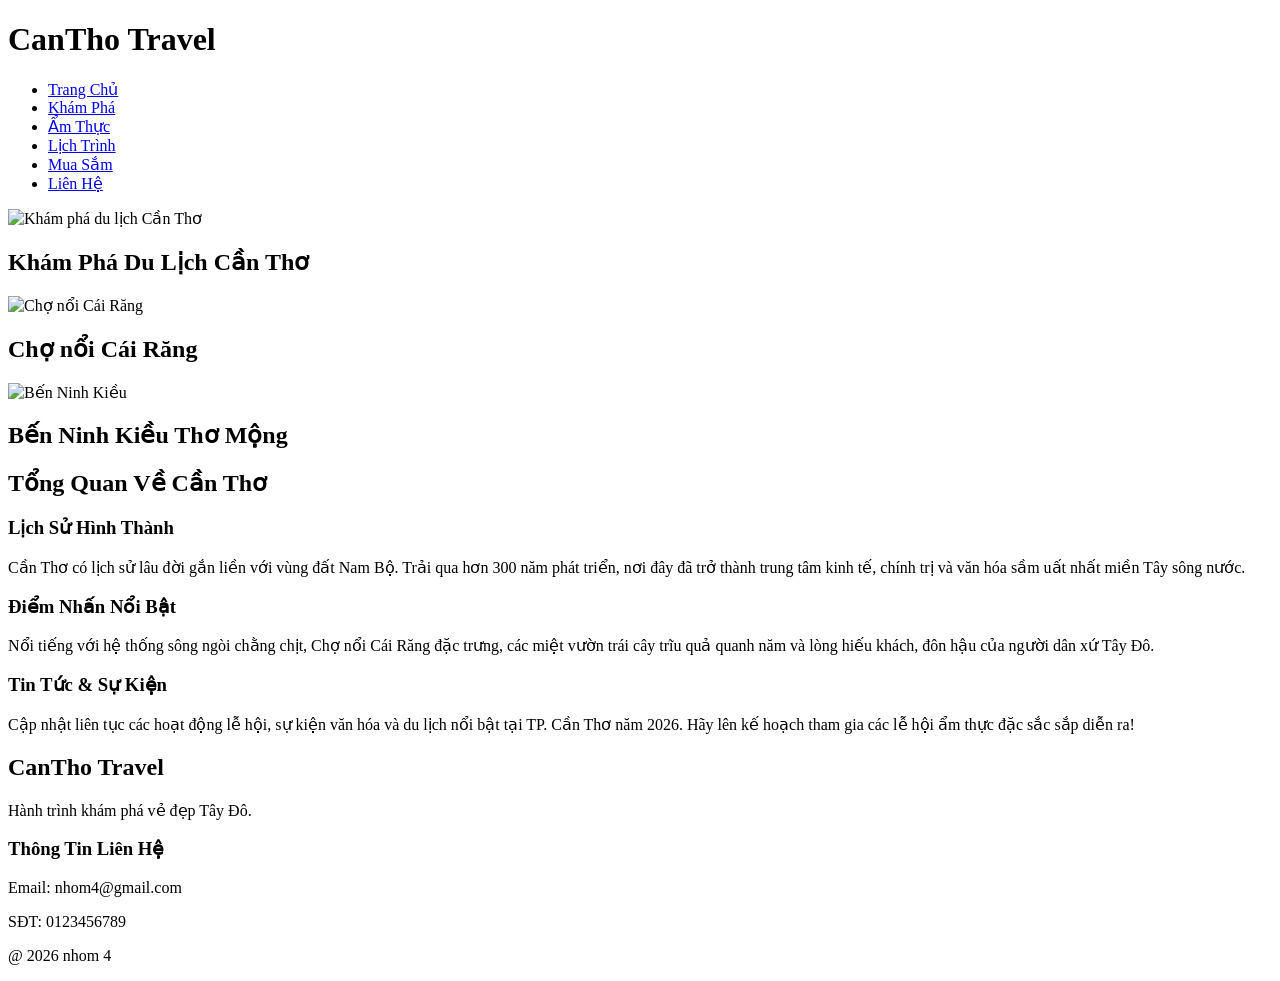
==== index.html @ 4eb85f0d "bo sungsung" ====
<!DOCTYPE html>
<html lang="vi">
  <head>
    <meta charset="UTF-8" />
    <meta name="viewport" content="width=device-width, initial-scale=1.0" />
    <title>Du lịch Cần Thơ | Nhóm 4</title>
    <!-- Nhúng font chữ Poppins từ Google Fonts -->
    <link rel="preconnect" href="https://fonts.googleapis.com" />
    <link rel="preconnect" href="https://fonts.gstatic.com" crossorigin />
    <link
      href="https://fonts.googleapis.com/css2?family=Poppins:wght@300;400;500;600;700&display=swap"
      rel="stylesheet"
    />
    <!-- Liên kết file CSS -->
    <link rel="stylesheet" href="style.css" />
  </head>
  <body>
    <!-- ================= NAVBAR (Thống nhất theo yêu cầu) ================= -->
    <header class="navbar">
      <div class="logo">
        <h1>CanTho Travel</h1>
      </div>
      <nav class="menu">
        <ul>
          <li><a href="index.html" class="active">Trang Chủ</a></li>
          <li><a href="#">Khám Phá</a></li>
          <li><a href="#">Ẩm Thực</a></li>
          <li><a href="#">Lịch Trình</a></li>
          <li><a href="#">Mua Sắm</a></li>
          <li><a href="#">Liên Hệ</a></li>
        </ul>
      </nav>
    </header>

    <!-- ================= BANNER / SLIDER (Tự động chuyển ảnh) =================-->
    <section class="banner-container">
      <!-- Slide 1 -->
      <div class="slide active">
        <img src="./image/du-lich-can-tho.jpg" alt="Khám phá du lịch Cần Thơ" />
        <div class="slide-content">
          <h1 class="main-title">Khám Phá Du Lịch Cần Thơ</h1>
        </div>
      </div>
      <!-- Slide 2 -->
      <div class="slide">
        <img src="./image/cho-noi-cai-rang.jpg" alt="Chợ nổi Cái Răng" />
        <div class="slide-content">
          <h1 class="main-title">Chợ nổi Cái Răng</h1>
        </div>
      </div>
      <!-- Slide 3 -->
      <div class="slide">
        <img src="./image/ben-ninh-kieu.jpg" alt="Bến Ninh Kiều" />
        <div class="slide-content">
          <h1 class="main-title">Bến Ninh Kiều Thơ Mộng</h1>
        </div>
      </div>
    </section>

    <!-- ================= GIỚI THIỆU SƠ LƯỢC ================= -->
    <main class="intro-section">
      <div class="container">
        <h2 class="sub-title">Tổng Quan Về Cần Thơ</h2>

        <div class="intro-grid">
          <!-- Thẻ Lịch sử -->
          <div class="intro-card">
            <h3>Lịch Sử Hình Thành</h3>
            <p>
              Cần Thơ có lịch sử lâu đời gắn liền với vùng đất Nam Bộ. Trải qua
              hơn 300 năm phát triển, nơi đây đã trở thành trung tâm kinh tế,
              chính trị và văn hóa sầm uất nhất miền Tây sông nước.
            </p>
          </div>

          <!-- Thẻ Điểm nổi bật -->
          <div class="intro-card">
            <h3>Điểm Nhấn Nổi Bật</h3>
            <p>
              Nổi tiếng với hệ thống sông ngòi chằng chịt, Chợ nổi Cái Răng đặc
              trưng, các miệt vườn trái cây trĩu quả quanh năm và lòng hiếu
              khách, đôn hậu của người dân xứ Tây Đô.
            </p>
          </div>

          <!-- Thẻ Tin tức -->
          <div class="intro-card">
            <h3>Tin Tức & Sự Kiện</h3>
            <p>
              Cập nhật liên tục các hoạt động lễ hội, sự kiện văn hóa và du lịch
              nổi bật tại TP. Cần Thơ năm 2026. Hãy lên kế hoạch tham gia các lễ
              hội ẩm thực đặc sắc sắp diễn ra!
            </p>
          </div>
        </div>
      </div>
    </main>

    <!-- ================= FOOTER (Thống nhất theo yêu cầu) ================= -->
    <footer class="footer">
      <div class="footer-content">
        <div class="footer-brand">
          <h2>CanTho Travel</h2>
          <p>Hành trình khám phá vẻ đẹp Tây Đô.</p>
        </div>
        <div class="footer-contact">
          <h3>Thông Tin Liên Hệ</h3>
          <p>Email: nhom4@gmail.com</p>
          <p>SĐT: 0123456789</p>
        </div>
      </div>
      <div class="footer-bottom">
        <p>@ 2026 nhom 4</p>
      </div>
    </footer>

    <!-- Liên kết file JavaScript -->
    <script src="script.js"></script>
  </body>
</html>
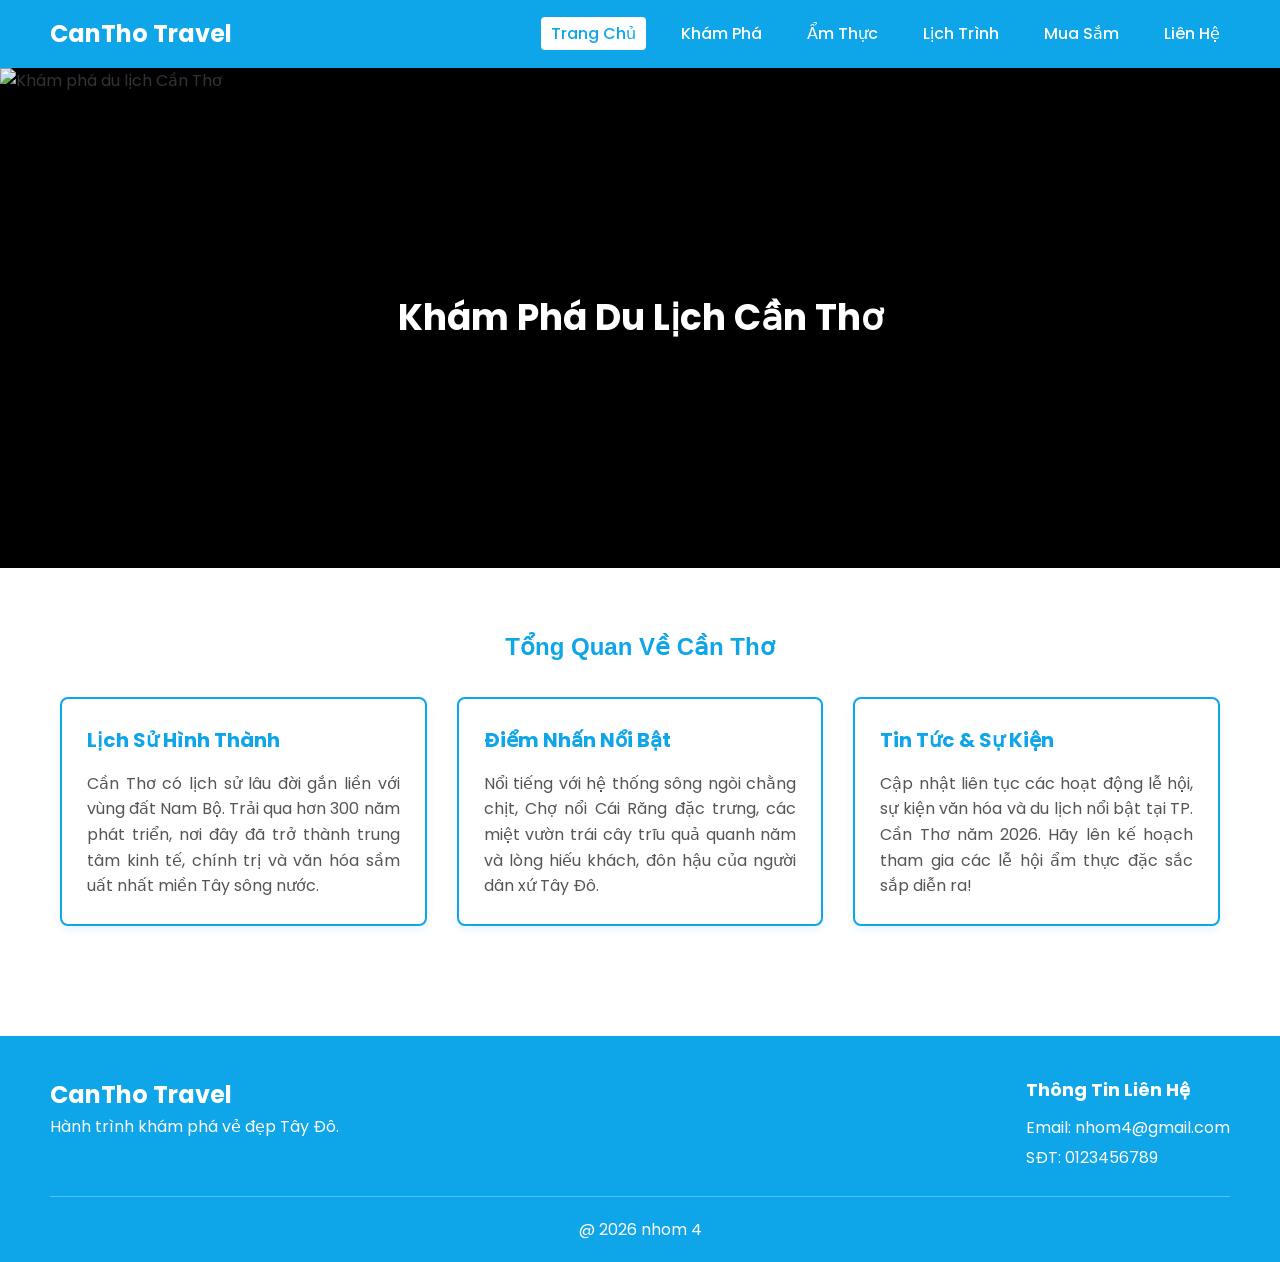
==== commit caf2e008: "add file" ====
--- a/index.html
+++ b/index.html
@@ -4,18 +4,18 @@
     <meta charset="UTF-8" />
     <meta name="viewport" content="width=device-width, initial-scale=1.0" />
     <title>Du lịch Cần Thơ | Nhóm 4</title>
-    <!-- Nhúng font chữ Poppins từ Google Fonts -->
+    <!--fontPoppins -->
     <link rel="preconnect" href="https://fonts.googleapis.com" />
     <link rel="preconnect" href="https://fonts.gstatic.com" crossorigin />
     <link
       href="https://fonts.googleapis.com/css2?family=Poppins:wght@300;400;500;600;700&display=swap"
       rel="stylesheet"
     />
-    <!-- Liên kết file CSS -->
-    <link rel="stylesheet" href="style.css" />
+    <!--link csscss-->
+    <link rel="stylesheet" href="home.css" />
   </head>
   <body>
-    <!-- ================= NAVBAR (Thống nhất theo yêu cầu) ================= -->
+    <!--NAVBAR-->
     <header class="navbar">
       <div class="logo">
         <h1>CanTho Travel</h1>
@@ -32,7 +32,7 @@
       </nav>
     </header>
 
-    <!-- ================= BANNER / SLIDER (Tự động chuyển ảnh) =================-->
+    <!--BANNER-->
     <section class="banner-container">
       <!-- Slide 1 -->
       <div class="slide active">
@@ -57,13 +57,13 @@
       </div>
     </section>
 
-    <!-- ================= GIỚI THIỆU SƠ LƯỢC ================= -->
+    <!--introduction  -->
     <main class="intro-section">
       <div class="container">
         <h2 class="sub-title">Tổng Quan Về Cần Thơ</h2>
 
         <div class="intro-grid">
-          <!-- Thẻ Lịch sử -->
+          <!-- lich su -->
           <div class="intro-card">
             <h3>Lịch Sử Hình Thành</h3>
             <p>
@@ -73,7 +73,7 @@
             </p>
           </div>
 
-          <!-- Thẻ Điểm nổi bật -->
+          <!-- noi bat -->
           <div class="intro-card">
             <h3>Điểm Nhấn Nổi Bật</h3>
             <p>
@@ -83,7 +83,7 @@
             </p>
           </div>
 
-          <!-- Thẻ Tin tức -->
+          <!-- tin tuc -->
           <div class="intro-card">
             <h3>Tin Tức & Sự Kiện</h3>
             <p>
@@ -96,7 +96,7 @@
       </div>
     </main>
 
-    <!-- ================= FOOTER (Thống nhất theo yêu cầu) ================= -->
+    <!--FOOTER -->
     <footer class="footer">
       <div class="footer-content">
         <div class="footer-brand">
@@ -114,7 +114,7 @@
       </div>
     </footer>
 
-    <!-- Liên kết file JavaScript -->
-    <script src="script.js"></script>
+    <!-- link JavaScript -->
+    <script src="home.js"></script>
   </body>
 </html>
--- a/home.css
+++ b/home.css
@@ -0,0 +1,229 @@
+* {
+  margin: 0;
+  padding: 0;
+  box-sizing: border-box;
+  font-family: "Poppins", sans-serif; /*font Poppins*/
+}
+
+body {
+  background-color: #ffffff;
+  color: #333333;
+  line-height: 1.6;
+}
+
+.main-title {
+  font-size: 36px;
+  font-weight: 700;
+}
+
+.sub-title {
+  font-size: 24px;
+  font-weight: 600;
+  color: #0ea5e9;
+  text-align: center;
+  margin-bottom: 30px;
+}
+
+p,
+a,
+li {
+  font-size: 16px;
+}
+
+.container {
+  max-width: 1200px;
+  margin: 0 auto;
+  padding: 0 20px;
+}
+
+/*NAVBAR*/
+.navbar {
+  display: flex;
+  justify-content: space-between;
+  align-items: center;
+  background-color: #0ea5e9;
+  padding: 15px 50px;
+  position: sticky;
+  top: 0;
+  z-index: 1000;
+  box-shadow: 0 4px 6px rgba(0, 0, 0, 0.1);
+}
+
+.logo h1 {
+  color: #ffffff;
+  font-size: 24px;
+}
+
+.menu ul {
+  display: flex;
+  list-style: none;
+  gap: 25px;
+}
+
+.menu ul li a {
+  color: #ffffff;
+  text-decoration: none;
+  font-weight: 500;
+  transition: all 0.3s ease;
+  padding: 5px 10px;
+  border-radius: 4px;
+}
+
+/*hover */
+.menu ul li a:hover,
+.menu ul li a.active {
+  background-color: #ffffff;
+  color: #0ea5e9;
+}
+
+/*BANNER*/
+.banner-container {
+  position: relative;
+  width: 100%;
+  height: 500px;
+  overflow: hidden;
+  background-color: #000;
+}
+
+.slide {
+  position: absolute;
+  top: 0;
+  left: 0;
+  width: 100%;
+  height: 100%;
+  opacity: 0;
+  transition: opacity 1s ease-in-out; /*fade*/
+}
+
+.slide.active {
+  opacity: 1;
+}
+
+.slide img {
+  width: 100%;
+  height: 100%;
+  object-fit: cover;
+}
+
+.slide-content {
+  position: absolute;
+  top: 50%;
+  left: 50%;
+  transform: translate(-50%, -50%);
+  text-align: center;
+  color: #ffffff;
+  width: 80%;
+  background: rgba(0, 0, 0, 0.4);
+  padding: 20px;
+  border-radius: 8px;
+}
+
+/*SECTION */
+.intro-section {
+  padding: 60px 0;
+  background-color: #ffffff;
+}
+
+.intro-grid {
+  display: grid;
+  grid-template-columns: repeat(3, 1fr); /*3 cot*/
+  gap: 30px;
+}
+
+.intro-card {
+  background-color: #ffffff;
+  border: 2px solid #0ea5e9;
+  padding: 25px;
+  border-radius: 8px;
+  box-shadow: 0 4px 10px rgba(14, 165, 233, 0.1);
+  transition: transform 0.3s ease;
+}
+
+.intro-card:hover {
+  transform: translateY(-5px); /*hover*/
+}
+
+.intro-card h3 {
+  font-size: 20px;
+  color: #0ea5e9;
+  margin-bottom: 15px;
+}
+
+.intro-card p {
+  color: #555555;
+  text-align: justify;
+}
+
+/*FOOTER*/
+.footer {
+  background-color: #0ea5e9;
+  color: #ffffff;
+  padding: 40px 50px 20px;
+  margin-top: 50px;
+}
+
+.footer-content {
+  display: flex;
+  justify-content: space-between;
+  flex-wrap: wrap;
+  gap: 30px;
+  max-width: 1200px;
+  margin: 0 auto;
+  padding-bottom: 20px;
+  border-bottom: 1px solid rgba(255, 255, 255, 0.3);
+}
+
+.footer-contact h3 {
+  font-size: 18px;
+  margin-bottom: 10px;
+}
+
+.footer-contact p {
+  margin-bottom: 5px;
+}
+
+.footer-bottom {
+  text-align: center;
+  padding-top: 20px;
+}
+
+/*RESPONSIVE*/
+@media (max-width: 768px) {
+  /*Navbar cho Mobile*/
+  .navbar {
+    flex-direction: column;
+    padding: 15px 20px;
+    gap: 15px;
+  }
+
+  .menu ul {
+    flex-wrap: wrap;
+    justify-content: center;
+    gap: 10px;
+  }
+
+  .menu ul li a {
+    font-size: 14px;
+    padding: 4px 8px;
+  }
+
+  /* Co gian kich thuoc tren mobilemobile*/
+  .banner-container {
+    height: 300px;
+  }
+
+  .main-title {
+    font-size: 24px; /* thu nho tieu de trn mobile*/
+  }
+
+  /*3 cot -> 1 cotcot*/
+  .intro-grid {
+    grid-template-columns: 1fr;
+    gap: 20px;
+  }
+
+  .footer-content {
+    flex-direction: column;
+    text-align: center;
+  }
+}
